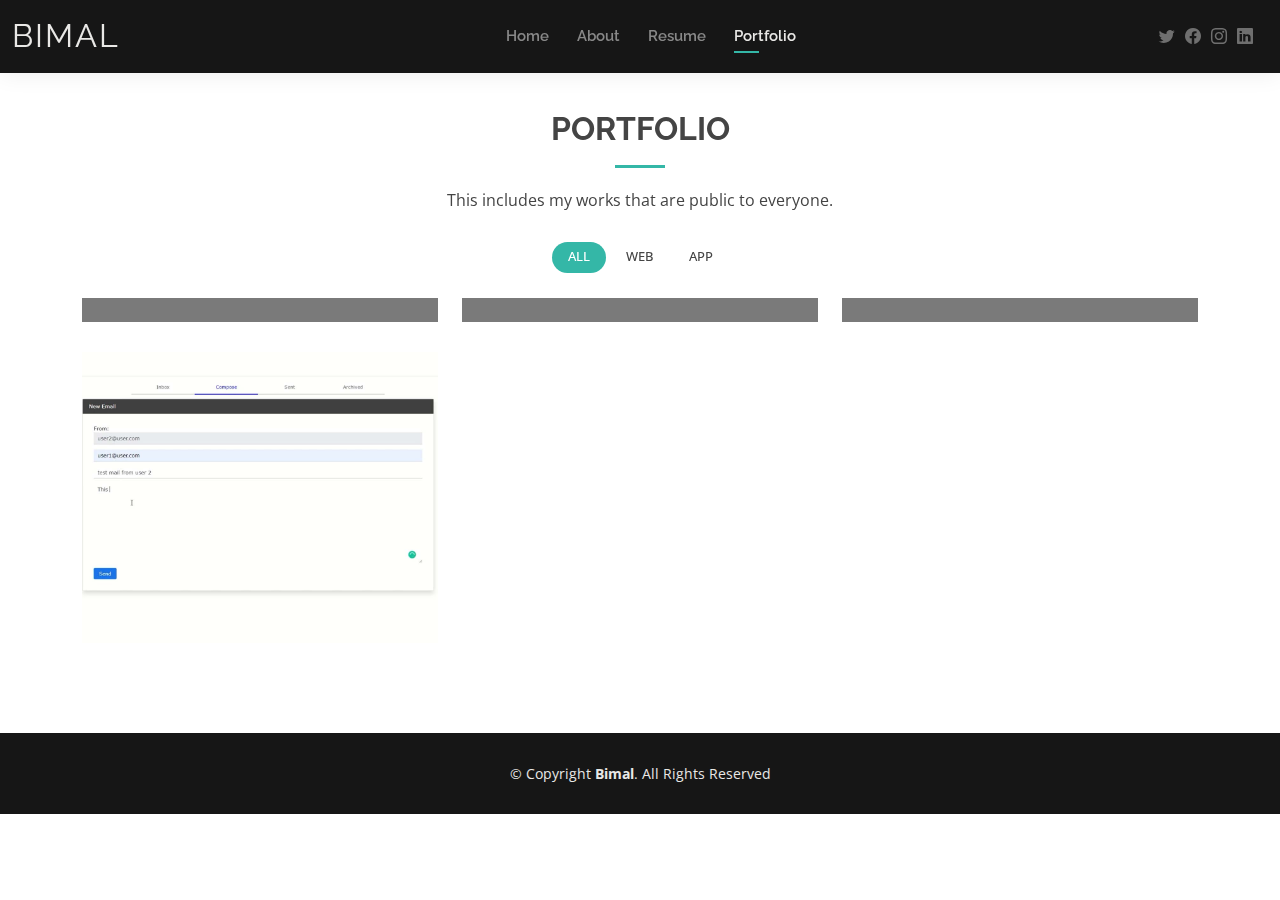
==== portfolio.html @ d65eccc8 "added all files" ====
<!DOCTYPE html>
<html lang="en">

<head>
  <meta charset="utf-8">
  <meta content="width=device-width, initial-scale=1.0" name="viewport">

  <title>Portfolio - Bimal Adhikari</title>
  <meta content="" name="description">
  <meta content="" name="keywords">

  <!-- Favicons -->
  <link href="assets/img/favicon.png" rel="icon">
  <link href="assets/img/apple-touch-icon.png" rel="apple-touch-icon">

  <!-- Google Fonts -->
  <link
    href="https://fonts.googleapis.com/css?family=Open+Sans:300,300i,400,400i,600,600i,700,700i|Raleway:300,300i,400,400i,500,500i,600,600i,700,700i|Poppins:300,300i,400,400i,500,500i,600,600i,700,700i"
    rel="stylesheet">

  <!-- Vendor CSS Files -->
  <link href="assets/vendor/aos/aos.css" rel="stylesheet">
  <link href="assets/vendor/bootstrap/css/bootstrap.min.css" rel="stylesheet">
  <link href="assets/vendor/bootstrap-icons/bootstrap-icons.css" rel="stylesheet">
  <link href="assets/vendor/boxicons/css/boxicons.min.css" rel="stylesheet">
  <link href="assets/vendor/glightbox/css/glightbox.min.css" rel="stylesheet">
  <link href="assets/vendor/swiper/swiper-bundle.min.css" rel="stylesheet">

  <!-- Template Main CSS File -->
  <link href="assets/css/style.css" rel="stylesheet">

</head>

<body>

  <!-- ======= Header ======= -->
  <header id="header" class="fixed-top">
    <div class="container-fluid d-flex justify-content-between align-items-center">

      <h1 class="logo me-auto me-lg-0"><a href="index.html">Bimal</a></h1>
      <!-- Uncomment below if you prefer to use an image logo -->
      <!-- <a href="index.html" class="logo"><img src="assets/img/logo.png" alt="" class="img-fluid"></a>-->

      <nav id="navbar" class="navbar order-last order-lg-0">
        <ul>
          <li><a href="index.html">Home</a></li>
          <li><a href="about.html">About</a></li>
          <li><a href="resume.html">Resume</a></li>
          <li><a class="active" href="portfolio.html">Portfolio</a></li>
        </ul>
        <i class="bi bi-list mobile-nav-toggle"></i>
      </nav><!-- .navbar -->

      <div class="header-social-links">
        <a href="#" class="twitter"><i class="bi bi-twitter"></i></a>
        <a href="#" class="facebook"><i class="bi bi-facebook"></i></a>
        <a href="#" class="instagram"><i class="bi bi-instagram"></i></a>
        <a href="#" class="linkedin"><i class="bi bi-linkedin"></i></i></a>
      </div>

    </div>

  </header><!-- End Header -->

  <main id="main">

    <!-- ======= Portfolio Section ======= -->
    <section id="portfolio" class="portfolio">
      <div class="container" data-aos="fade-up">
        <div class="section-title">
          <h2>Portfolio</h2>
          <p>This includes my works that are public to everyone.</p>
        </div>
        <div class="row" data-aos="fade-up" data-aos-delay="100">
          <div class="col-lg-12 d-flex justify-content-center">
            <ul id="portfolio-flters">
              <li data-filter="*" class="filter-active">All</li>
              <li data-filter=".filter-web">Web</li>
              <li data-filter=".filter-app">App</li>
            </ul>
          </div>
        </div>
        <div class="row portfolio-container" data-aos="fade-up" data-aos-delay="200">
          <div class="col-lg-4 col-md-6 portfolio-item filter-web">
            <div class="portfolio-wrap">
              <img src="assets/img/portfolio/portfolio-4.jpg" class="img-fluid" alt="">
              <div class="portfolio-info">
                <h4>Crypto Portfolio Management</h4>
                <p>Laravel</p>
                <div class="portfolio-links">
                  <a href="assets/img/portfolio/portfolio-4.jpg" data-gallery="portfolioGallery"
                    class="portfolio-lightbox" title="Crypto Portfolio Management"><i class="bx bx-show"></i></a>
                  <a href="portfolio-details.html" class="portfolio-details-lightbox" data-glightbox="type: external"
                    title="Portfolio Details"><i class="bx bx-caret-right"></i></a>
                </div>
              </div>
            </div>
          </div>
          <div class="col-lg-4 col-md-6 portfolio-item filter-web">
            <div class="portfolio-wrap">
              <img src="assets/img/portfolio/portfolio-5.jpg" class="img-fluid" alt="">
              <div class="portfolio-info">
                <h4>E-bidding Website</h4>
                <p>Laravel</p>
                <div class="portfolio-links">
                  <a href="assets/img/portfolio/portfolio-5.jpg" data-gallery="portfolioGallery"
                    class="portfolio-lightbox" title="Crypto Portfolio Management"><i class="bx bx-show"></i></a>
                  <a href="portfolio-details.html" class="portfolio-details-lightbox" data-glightbox="type: external"
                    title="Portfolio Details"><i class="bx bx-caret-right"></i></a>
                </div>
              </div>
            </div>
          </div>
          <div class="col-lg-4 col-md-6 portfolio-item filter-web">
            <div class="portfolio-wrap">
              <img src="assets/img/portfolio/portfolio-2.jpg" class="img-fluid" alt="">
              <div class="portfolio-info">
                <h4>Attendance Management System</h4>
                <p>Laravel,React JS</p>
                <div class="portfolio-links">
                  <a href="assets/img/portfolio/portfolio-2.jpg" data-gallery="portfolioGallery"
                    class="portfolio-lightbox" title="Attendance Management System"><i class="bx bx-show"></i></a>
                  <a href="portfolio-details.html" class="portfolio-details-lightbox" data-glightbox="type: external"
                    title="Portfolio Details"><i class="bx bx-caret-right"></i></a>
                </div>
              </div>
            </div>
          </div>
          <div class="col-lg-4 col-md-6 portfolio-item filter-web">
            <div class="portfolio-wrap">
              <img src="assets/img/portfolio/portfolio-3.jpg" class="img-fluid" alt="">
              <div class="portfolio-info">
                <h4>Gmail Clone</h4>
                <p>Django</p>
                <div class="portfolio-links">
                  <a href="assets/img/portfolio/portfolio-3.jpg" data-gallery="portfolioGallery"
                    class="portfolio-lightbox" title="Gmail Clone"><i class="bx bx-show"></i></a>
                  <a href="portfolio-details.html" class="portfolio-details-lightbox" data-glightbox="type: external"
                    title="Portfolio Details"><i class="bx bx-caret-right"></i></a>
                </div>
              </div>
            </div>
          </div>
        </div>
      </div>
    </section>

  </main><!-- End #main -->

  <!-- ======= Footer ======= -->
  <footer id="footer">
    <div class="container">
      <div class="copyright">
        &copy; Copyright <strong><span>Bimal</span></strong>. All Rights Reserved
      </div>
    </div>
  </footer><!-- End  Footer -->

  <div id="preloader"></div>
  <a href="#" class="back-to-top d-flex align-items-center justify-content-center"><i
      class="bi bi-arrow-up-short"></i></a>

  <!-- Vendor JS Files -->
  <script src="assets/vendor/purecounter/purecounter_vanilla.js"></script>
  <script src="assets/vendor/aos/aos.js"></script>
  <script src="assets/vendor/bootstrap/js/bootstrap.bundle.min.js"></script>
  <script src="assets/vendor/glightbox/js/glightbox.min.js"></script>
  <script src="assets/vendor/isotope-layout/isotope.pkgd.min.js"></script>
  <script src="assets/vendor/swiper/swiper-bundle.min.js"></script>
  <script src="assets/vendor/waypoints/noframework.waypoints.js"></script>
  <script src="assets/vendor/php-email-form/validate.js"></script>

  <!-- Template Main JS File -->
  <script src="assets/js/main.js"></script>

</body>

</html>
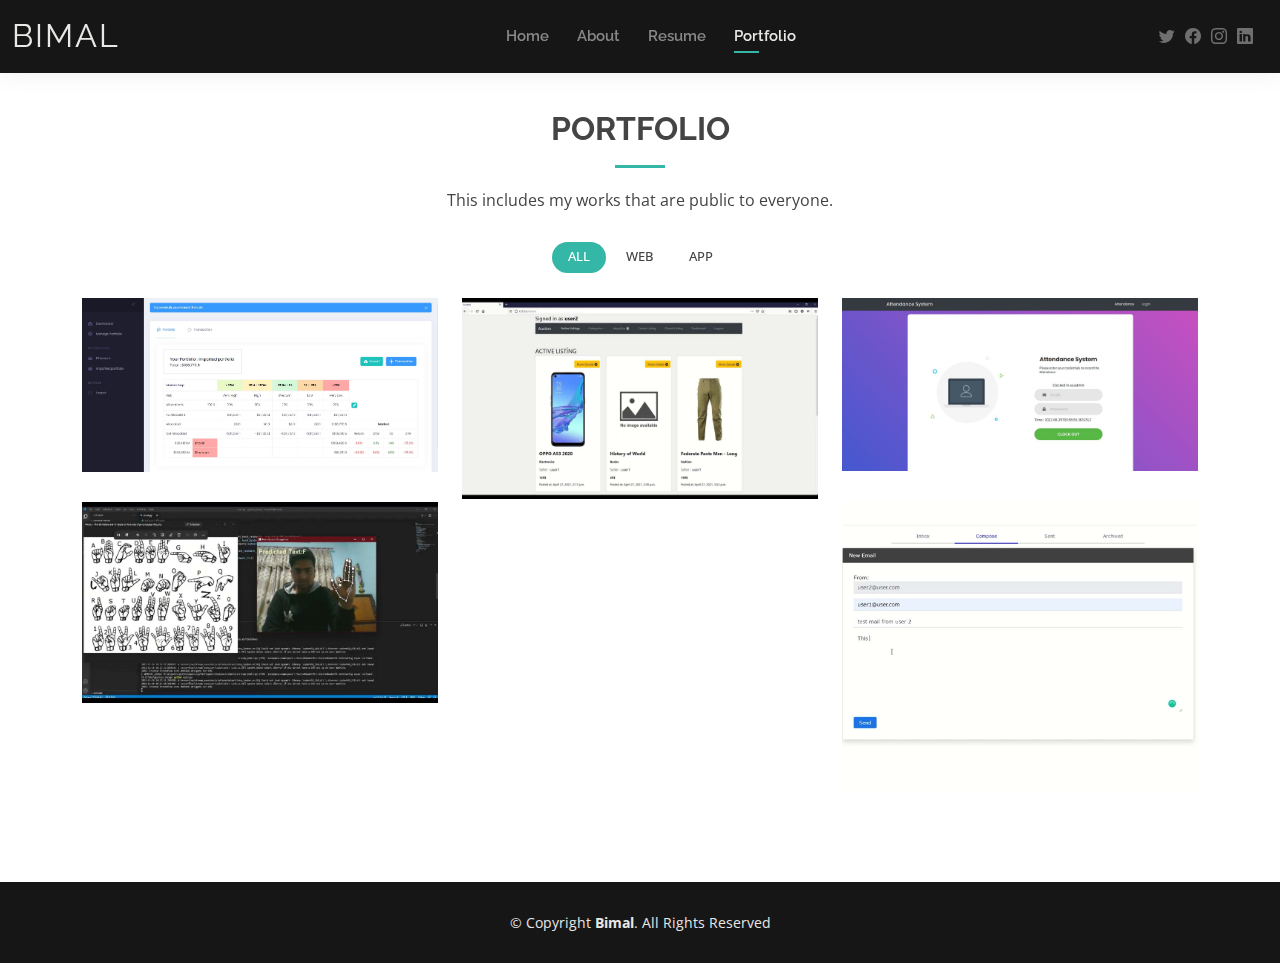
==== commit cbd67779: "added portfolio detaiks" ====
--- a/portfolio.html
+++ b/portfolio.html
@@ -83,14 +83,29 @@
         <div class="row portfolio-container" data-aos="fade-up" data-aos-delay="200">
           <div class="col-lg-4 col-md-6 portfolio-item filter-web">
             <div class="portfolio-wrap">
-              <img src="assets/img/portfolio/portfolio-4.jpg" class="img-fluid" alt="">
+              <img src="assets/img/portfolio/cryptoPortfolio.jpg" class="img-fluid" alt="">
               <div class="portfolio-info">
                 <h4>Crypto Portfolio Management</h4>
                 <p>Laravel</p>
                 <div class="portfolio-links">
-                  <a href="assets/img/portfolio/portfolio-4.jpg" data-gallery="portfolioGallery"
+                  <a href="assets/img/portfolio/cryptoPortfolio.jpg" data-gallery="portfolioGallery"
                     class="portfolio-lightbox" title="Crypto Portfolio Management"><i class="bx bx-show"></i></a>
-                  <a href="portfolio-details.html" class="portfolio-details-lightbox" data-glightbox="type: external"
+                  <a href="portfolio/cryptoPortfolio.html" class="portfolio-details-lightbox"
+                    data-glightbox="type: external" title="Portfolio Details"><i class="bx bx-caret-right"></i></a>
+                </div>
+              </div>
+            </div>
+          </div>
+          <div class="col-lg-4 col-md-6 portfolio-item filter-web">
+            <div class="portfolio-wrap">
+              <img src="assets/img/portfolio/eBidding.jpg" class="img-fluid" alt="">
+              <div class="portfolio-info">
+                <h4>E-bidding Website</h4>
+                <p>Django</p>
+                <div class="portfolio-links">
+                  <a href="assets/img/portfolio/eBidding.jpg" data-gallery="portfolioGallery" class="portfolio-lightbox"
+                    title="Crypto Portfolio Management"><i class="bx bx-show"></i></a>
+                  <a href="portfolio/eBidding.html" class="portfolio-details-lightbox" data-glightbox="type: external"
                     title="Portfolio Details"><i class="bx bx-caret-right"></i></a>
                 </div>
               </div>
@@ -98,14 +113,14 @@
           </div>
           <div class="col-lg-4 col-md-6 portfolio-item filter-web">
             <div class="portfolio-wrap">
-              <img src="assets/img/portfolio/portfolio-5.jpg" class="img-fluid" alt="">
+              <img src="assets/img/portfolio/attendanceManagement.jpg" class="img-fluid" alt="">
               <div class="portfolio-info">
-                <h4>E-bidding Website</h4>
-                <p>Laravel</p>
+                <h4>Attendance Management System</h4>
+                <p>Laravel,React JS</p>
                 <div class="portfolio-links">
-                  <a href="assets/img/portfolio/portfolio-5.jpg" data-gallery="portfolioGallery"
-                    class="portfolio-lightbox" title="Crypto Portfolio Management"><i class="bx bx-show"></i></a>
-                  <a href="portfolio-details.html" class="portfolio-details-lightbox" data-glightbox="type: external"
+                  <a href="assets/img/portfolio/attendanceManagement.jpg" data-gallery="portfolioGallery"
+                    class="portfolio-lightbox" title="Attendance Management System"><i class="bx bx-show"></i></a>
+                  <a href="portfolio/attendanceManagement.html" class="portfolio-details-lightbox" data-glightbox="type: external"
                     title="Portfolio Details"><i class="bx bx-caret-right"></i></a>
                 </div>
               </div>
@@ -113,14 +128,14 @@
           </div>
           <div class="col-lg-4 col-md-6 portfolio-item filter-web">
             <div class="portfolio-wrap">
-              <img src="assets/img/portfolio/portfolio-2.jpg" class="img-fluid" alt="">
+              <img src="assets/img/portfolio/gmailClone.jpg" class="img-fluid" alt="">
               <div class="portfolio-info">
-                <h4>Attendance Management System</h4>
-                <p>Laravel,React JS</p>
+                <h4>Gmail Clone</h4>
+                <p>Django</p>
                 <div class="portfolio-links">
-                  <a href="assets/img/portfolio/portfolio-2.jpg" data-gallery="portfolioGallery"
-                    class="portfolio-lightbox" title="Attendance Management System"><i class="bx bx-show"></i></a>
-                  <a href="portfolio-details.html" class="portfolio-details-lightbox" data-glightbox="type: external"
+                  <a href="assets/img/portfolio/gmailClone.jpg" data-gallery="portfolioGallery"
+                    class="portfolio-lightbox" title="Gmail Clone"><i class="bx bx-show"></i></a>
+                  <a href="portfolio/gmailClone.html" class="portfolio-details-lightbox" data-glightbox="type: external"
                     title="Portfolio Details"><i class="bx bx-caret-right"></i></a>
                 </div>
               </div>
@@ -128,14 +143,14 @@
           </div>
           <div class="col-lg-4 col-md-6 portfolio-item filter-web">
             <div class="portfolio-wrap">
-              <img src="assets/img/portfolio/portfolio-3.jpg" class="img-fluid" alt="">
+              <img src="assets/img/portfolio/signLanguage.jpg" class="img-fluid" alt="">
               <div class="portfolio-info">
-                <h4>Gmail Clone</h4>
-                <p>Django</p>
+                <h4>Sign Language Recognition System</h4>
+                <p>Python, OpenCV, Mediapipe, Tensorflow </p>
                 <div class="portfolio-links">
-                  <a href="assets/img/portfolio/portfolio-3.jpg" data-gallery="portfolioGallery"
+                  <a href="assets/img/portfolio/signLanguage.jpg" data-gallery="portfolioGallery"
                     class="portfolio-lightbox" title="Gmail Clone"><i class="bx bx-show"></i></a>
-                  <a href="portfolio-details.html" class="portfolio-details-lightbox" data-glightbox="type: external"
+                  <a href="portfolio/signLanguage.html" class="portfolio-details-lightbox" data-glightbox="type: external"
                     title="Portfolio Details"><i class="bx bx-caret-right"></i></a>
                 </div>
               </div>
--- a/assets/css/style.css
+++ b/assets/css/style.css
@@ -319,7 +319,7 @@
 * Mobile Navigation 
 */
 .mobile-nav-toggle {
-  color: #222222;
+  color: #6f6f6f;
   font-size: 28px;
   cursor: pointer;
   display: none;
